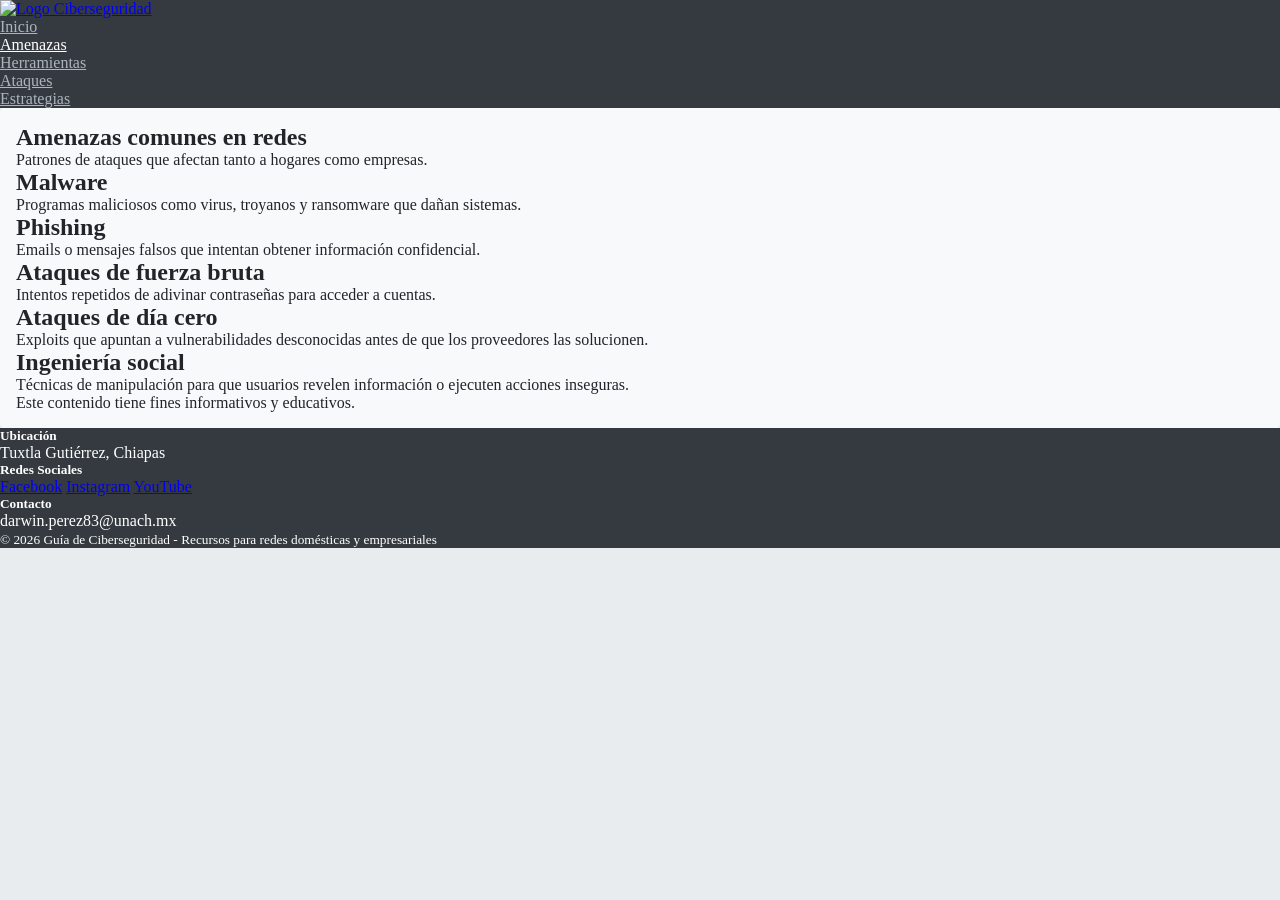
==== amenazas.html @ 36d46788 "first commit" ====
<!DOCTYPE html>
<html lang="es">
<head>
  <meta charset="UTF-8">
  <meta name="viewport" content="width=device-width, initial-scale=1.0">
  <link rel="stylesheet" href="css/style.css">
  <link rel="stylesheet" type="text/css" href="bootstrap/bootstrap.min.css">
  <script type="text/javascript" src="js/bootstrap.min.js"></script>
  <title>Ciberseguridad - Amenazas</title>
</head>
<body>
  <header>
    <nav class="navbar navbar-expand-lg navbar-dark bg-dark">
      <a class="navbar-brand" href="index.html">
        <img src="img/logo.png" alt="Logo Ciberseguridad" width="150" height="60">
      </a>
      <div class="collapse navbar-collapse justify-content-end">
        <ul class="navbar-nav">
          <li class="nav-item"><a class="nav-link" href="index.html">Inicio</a></li>
          <li class="nav-item"><a class="nav-link active" href="amenazas.html">Amenazas</a></li>
          <li class="nav-item"><a class="nav-link" href="herramientas.html">Herramientas</a></li>
          <li class="nav-item"><a class="nav-link" href="ataques.html">Ataques</a></li>
          <li class="nav-item"><a class="nav-link" href="estrategias.html">Estrategias</a></li>
        </ul>
      </div>
    </nav>
  </header>

  <article>
    <div class="container mt-4">
      <h1 class="text-center">Amenazas comunes en redes</h1>
      <p class="lead text-center">
        Patrones de ataques que afectan tanto a hogares como empresas.
      </p>

      <h2 class="mt-5">Malware</h2>
      <div class="alert alert-info">
        Programas maliciosos como virus, troyanos y ransomware que dañan sistemas.
      </div>

      <h2 class="mt-4">Phishing</h2>
      <div class="alert alert-secondary">
        Emails o mensajes falsos que intentan obtener información confidencial.
      </div>

      <h2 class="mt-4">Ataques de fuerza bruta</h2>
      <div class="alert alert-dark">
        Intentos repetidos de adivinar contraseñas para acceder a cuentas.
      </div>

      <h2 class="mt-4">Ataques de día cero</h2>
      <div class="alert alert-warning">
        Exploits que apuntan a vulnerabilidades desconocidas antes de que los proveedores las solucionen.
      </div>

      <h2 class="mt-4">Ingeniería social</h2>
      <div class="alert alert-primary">
        Técnicas de manipulación para que usuarios revelen información o ejecuten acciones inseguras.
      </div>

      <p class="text-muted text-center small">Este contenido tiene fines informativos y educativos.</p>
    </div>
  </article>

  <footer class="footer-custom text-white mt-5">
    <div class="container py-4">
      <div class="row">
        <div class="col-md-4">
          <h5>Ubicación</h5>
          <p>Tuxtla Gutiérrez, Chiapas</p>
        </div>

        <div class="col-md-4 text-center">
          <h5>Redes Sociales</h5>
          <a href="https://www.facebook.com/CallofDuty" target="_blank" class="btn btn-outline-light btn-sm">Facebook</a>
          <a href="https://www.instagram.com/callofduty/" target="_blank" class="btn btn-outline-light btn-sm">Instagram</a>
          <a href="https://www.youtube.com/@CallofDuty" target="_blank" class="btn btn-outline-light btn-sm">YouTube</a>
        </div>

        <div class="col-md-4 text-md-right">
          <h5>Contacto</h5>
          <p>darwin.perez83@unach.mx</p>
        </div>
      </div>

      <div class="text-center mt-3">
        <small>&copy; 2026 Guía de Ciberseguridad - Recursos para redes domésticas y empresariales</small>
      </div>
    </div>
  </footer>

</body>
</html>
---- css/style.css ----
*{
    padding: 0;
    margin: 0;
    box-sizing: border-box;
}

body {
    background-color: #e9ecef; /* light gray page background */
    color: #212529;
}

article{
    background-color: #f8f9fa; /* off-white for content blocks */
    padding: 1rem;
    border-radius: 0.25rem;
}

nav{
    background-color: #343a40; /* bootstrap dark/nav color */
}

.card {
    border: 1px solid #007bff;
    background-color: #ffffff;
}

.card-title {
    color: #007bff;
}

.navbar-nav .nav-link {
    color: #adb5bd;
}

.navbar-nav .nav-link:hover,
.navbar-nav .nav-link.active {
    color: #ffffff;
}

.footer-custom {
    background-color: #343a40;
    color: #fff;
}
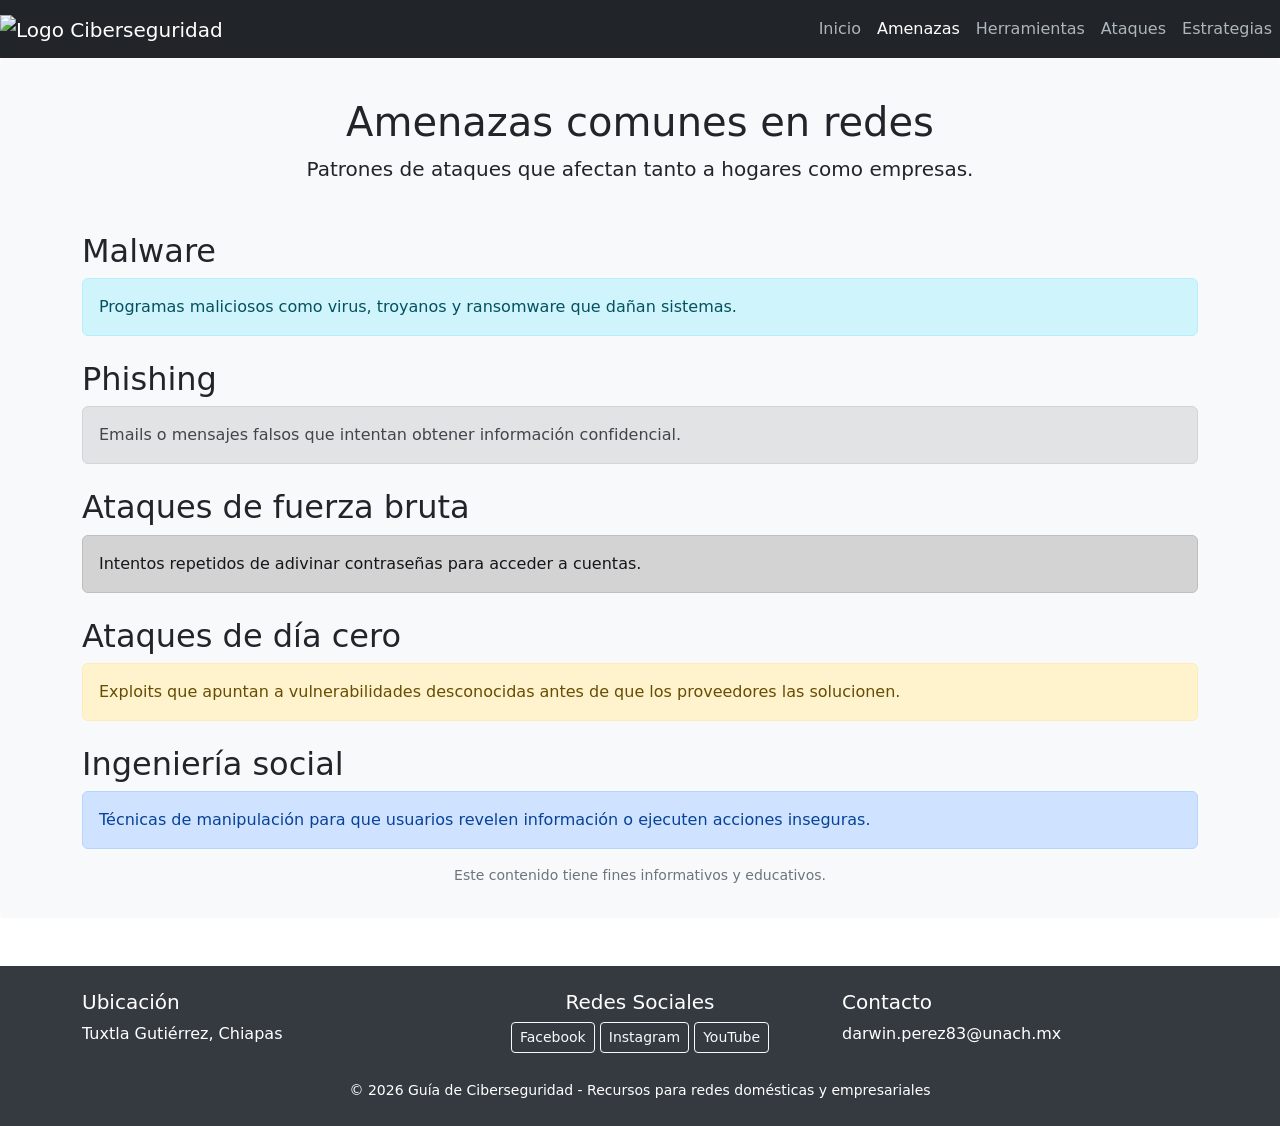
==== commit 9fb1b40a: "C" ====
--- a/amenazas.html
+++ b/amenazas.html
@@ -4,7 +4,7 @@
   <meta charset="UTF-8">
   <meta name="viewport" content="width=device-width, initial-scale=1.0">
   <link rel="stylesheet" href="css/style.css">
-  <link rel="stylesheet" type="text/css" href="bootstrap/bootstrap.min.css">
+  <link rel="stylesheet" type="text/css" href="Bootstrap/bootstrap.min.css">
   <script type="text/javascript" src="js/bootstrap.min.js"></script>
   <title>Ciberseguridad - Amenazas</title>
 </head>
@@ -12,7 +12,7 @@
   <header>
     <nav class="navbar navbar-expand-lg navbar-dark bg-dark">
       <a class="navbar-brand" href="index.html">
-        <img src="img/logo.png" alt="Logo Ciberseguridad" width="150" height="60">
+        <img src="https://png.pngtree.com/png-clipart/20250807/original/pngtree-cybersecurity-shield-icon-with-keyhole-and-circuit-board-digital-protection-png-image_21537518.png" alt="Logo Ciberseguridad" width="150" height="100">
       </a>
       <div class="collapse navbar-collapse justify-content-end">
         <ul class="navbar-nav">
@@ -72,9 +72,9 @@
 
         <div class="col-md-4 text-center">
           <h5>Redes Sociales</h5>
-          <a href="https://www.facebook.com/CallofDuty" target="_blank" class="btn btn-outline-light btn-sm">Facebook</a>
-          <a href="https://www.instagram.com/callofduty/" target="_blank" class="btn btn-outline-light btn-sm">Instagram</a>
-          <a href="https://www.youtube.com/@CallofDuty" target="_blank" class="btn btn-outline-light btn-sm">YouTube</a>
+          <a href="https://www.facebook.com/" target="_blank" class="btn btn-outline-light btn-sm">Facebook</a>
+          <a href="https://www.instagram.com/" target="_blank" class="btn btn-outline-light btn-sm">Instagram</a>
+          <a href="https://www.youtube.com/" target="_blank" class="btn btn-outline-light btn-sm">YouTube</a>
         </div>
 
         <div class="col-md-4 text-md-right">
--- a/css/style.css
+++ b/css/style.css
@@ -5,18 +5,18 @@
 }
 
 body {
-    background-color: #e9ecef; /* light gray page background */
+    background-color: #e9ecef; 
     color: #212529;
 }
 
 article{
-    background-color: #f8f9fa; /* off-white for content blocks */
+    background-color: #f8f9fa; 
     padding: 1rem;
     border-radius: 0.25rem;
 }
 
 nav{
-    background-color: #343a40; /* bootstrap dark/nav color */
+    background-color: #343a40; 
 }
 
 .card {
